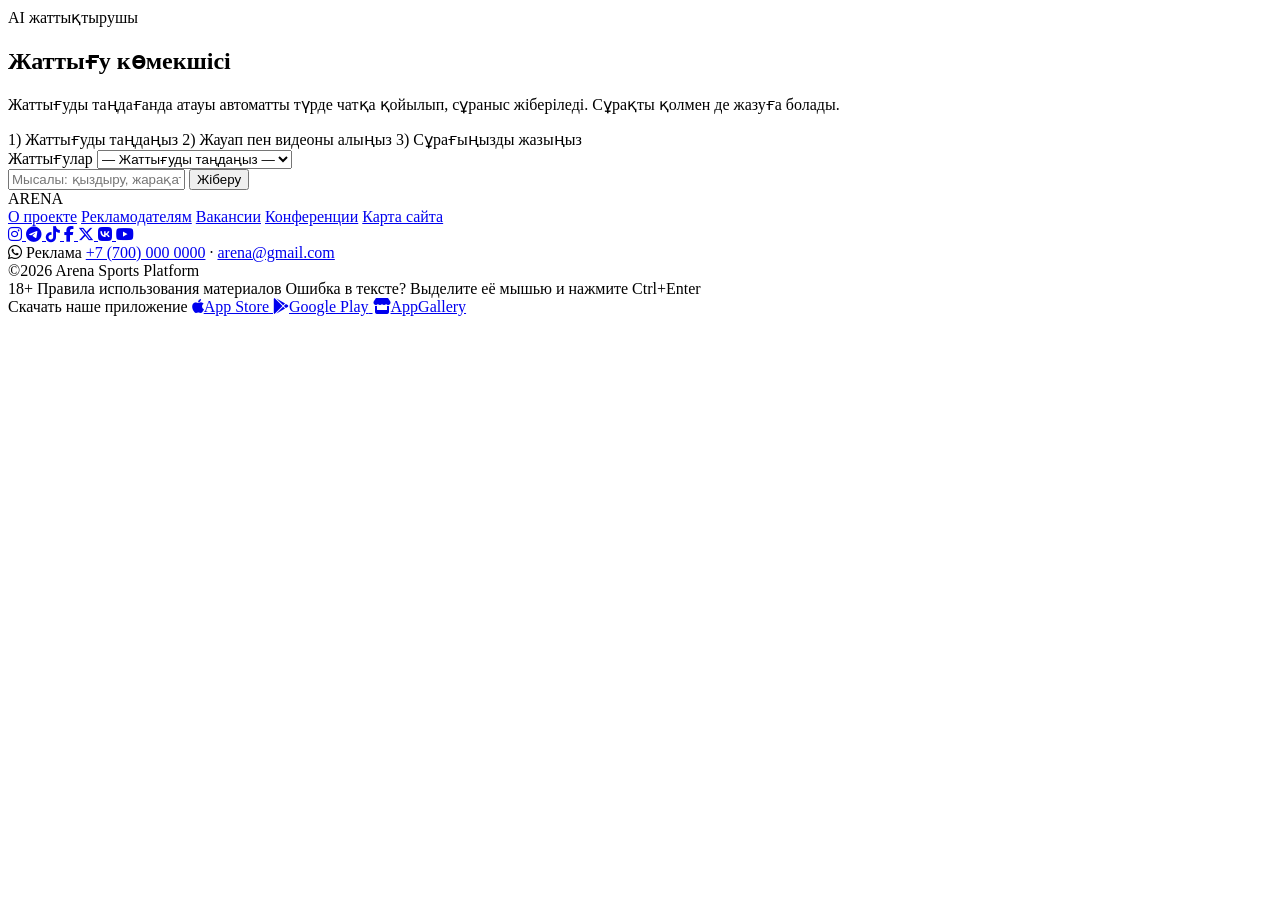
==== frontend/chatbot.html @ e99a17ac "Arena sports website" ====
<!DOCTYPE html>
<html lang="kk">
  <head>
    <meta charset="UTF-8" />
    <meta name="viewport" content="width=device-width, initial-scale=1" />
    <title>Чат-бот — Arena</title>
    <link rel="stylesheet" href="https://fonts.googleapis.com/css2?family=Bebas+Neue&family=Barlow:wght@400;500;600;700&display=swap" />
    <link rel="stylesheet" href="https://cdnjs.cloudflare.com/ajax/libs/font-awesome/6.5.1/css/all.min.css" />
    <link rel="stylesheet" href="/css/styles.css" />
  </head>
  <body data-active-nav="chatbot" class="arena-unified">
    <div id="nav-root"></div>

    <main class="wrap">
      <section class="page-shell">
        <div class="page-hero">
          <div class="hero-eyebrow-inline">AI жаттықтырушы</div>
          <h1 class="page-title">Жаттығу көмекшісі</h1>
          <p class="page-sub">
            Жаттығуды таңдағанда атауы автоматты түрде чатқа қойылып, сұраныс жіберіледі. Сұрақты қолмен де жазуға болады.
          </p>
        </div>
        <div class="chat-tips" aria-label="Чат-ботты пайдалану">
          <span>1) Жаттығуды таңдаңыз</span>
          <span>2) Жауап пен видеоны алыңыз</span>
          <span>3) Сұрағыңызды жазыңыз</span>
        </div>

        <div class="chat-layout">
          <div class="chat-panel">
            <div id="chat-log" class="chat-log" role="log" aria-live="polite"></div>
            <div class="exercise-picker">
              <label class="exercise-picker__label" for="exercise-select">Жаттығулар</label>
              <select id="exercise-select" class="exercise-picker__select">
                <option value="">— Жаттығуды таңдаңыз —</option>
              </select>
            </div>
            <form id="chat-form" class="chat-form" autocomplete="off">
              <input id="chat-input" type="text" name="message" placeholder="Мысалы: қыздыру, жарақат, спринт…" maxlength="2000" />
              <button class="btn" type="submit">Жіберу</button>
            </form>
          </div>

          <div id="video-host" class="video-card" hidden>
            <h3 id="video-heading">Бейне мысал</h3>
            <div class="video-wrap">
              <iframe id="video-frame" title="Видео на YouTube" allow="accelerometer; autoplay; clipboard-write; encrypted-media; gyroscope; picture-in-picture" allowfullscreen></iframe>
            </div>
            <p id="video-note"></p>
          </div>
        </div>
      </section>
    </main>

    <section class="arena-footer" aria-label="Төменгі мәзір">
      <div class="arena-footer__inner">
        <div class="arena-footer__top">
          <div>
            <div class="arena-footer__logo">ARE<span>NA</span></div>
            <nav class="arena-footer__nav" aria-label="Қосымша навигация">
              <a href="#">О проекте</a>
              <a href="#">Рекламодателям</a>
              <a href="#">Вакансии</a>
              <a href="#">Конференции</a>
              <a href="#">Карта сайта</a>
            </nav>
          </div>
          <div class="arena-footer__social" aria-label="Біз әлеуметтік желілерде">
            <a href="https://instagram.com" class="arena-footer__icon-btn arena-footer__icon-btn--ig" aria-label="Instagram" target="_blank" rel="noopener noreferrer">
              <i class="fab fa-instagram"></i>
            </a>
            <a href="https://t.me/arena_fitbot" class="arena-footer__icon-btn arena-footer__icon-btn--tg" aria-label="Telegram" target="_blank" rel="noopener noreferrer">
              <i class="fab fa-telegram"></i>
            </a>
            <a href="https://tiktok.com" class="arena-footer__icon-btn arena-footer__icon-btn--tt" aria-label="TikTok" target="_blank" rel="noopener noreferrer">
              <i class="fab fa-tiktok"></i>
            </a>
            <a href="https://facebook.com" class="arena-footer__icon-btn arena-footer__icon-btn--fb" aria-label="Facebook" target="_blank" rel="noopener noreferrer">
              <i class="fab fa-facebook-f"></i>
            </a>
            <a href="https://x.com" class="arena-footer__icon-btn arena-footer__icon-btn--tw" aria-label="Twitter / X" target="_blank" rel="noopener noreferrer">
              <i class="fab fa-x-twitter"></i>
            </a>
            <a href="https://vk.com" class="arena-footer__icon-btn arena-footer__icon-btn--vk" aria-label="VK" target="_blank" rel="noopener noreferrer">
              <i class="fab fa-vk"></i>
            </a>
            <a href="https://youtube.com" class="arena-footer__icon-btn arena-footer__icon-btn--yt" aria-label="YouTube" target="_blank" rel="noopener noreferrer">
              <i class="fab fa-youtube"></i>
            </a>
          </div>
        </div>

        <div class="arena-footer__contact-row">
          <div class="arena-footer__contact">
            <span class="arena-footer__contact-icon">
              <i class="fab fa-whatsapp"></i>
            </span>
            <span class="arena-footer__contact-label">Реклама</span>
            <a class="arena-footer__contact-phone" href="tel:+77000000000" target="_blank" rel="noopener noreferrer">+7 (700) 000 0000</a>
            <span class="arena-footer__contact-sep" aria-hidden="true">·</span>
            <a class="arena-footer__contact-email" href="mailto:arena@gmail.com" target="_blank" rel="noopener noreferrer">arena@gmail.com</a>
          </div>
        </div>

        <div class="arena-footer__divider"></div>

        <div class="arena-footer__bottom">
          <div class="arena-footer__bottom-left">©2026 Arena Sports Platform</div>
          <div class="arena-footer__bottom-center">
            <span class="arena-footer__age-badge">18+</span>
            <span>Правила использования материалов</span>
            <span>Ошибка в тексте? Выделите её мышью и нажмите Ctrl+Enter</span>
          </div>
          <div class="arena-footer__apps">
            <span class="arena-footer__apps-label">Скачать наше приложение</span>
            <a href="https://apps.apple.com/" class="arena-footer__store-btn" target="_blank" rel="noopener noreferrer">
              <i class="fab fa-apple"></i><span>App Store</span>
            </a>
            <a href="https://play.google.com/store" class="arena-footer__store-btn" target="_blank" rel="noopener noreferrer">
              <i class="fab fa-google-play"></i><span>Google Play</span>
            </a>
            <a href="https://appgallery.huawei.com/" class="arena-footer__store-btn" target="_blank" rel="noopener noreferrer">
              <i class="fas fa-store"></i><span>AppGallery</span>
            </a>
          </div>
        </div>
      </div>
    </section>

    <script src="/js/api.js"></script>
    <script src="/js/nav.js"></script>
    <script src="/js/arena-animations.js"></script>
    <script src="/js/chat.js"></script>
  </body>
</html>
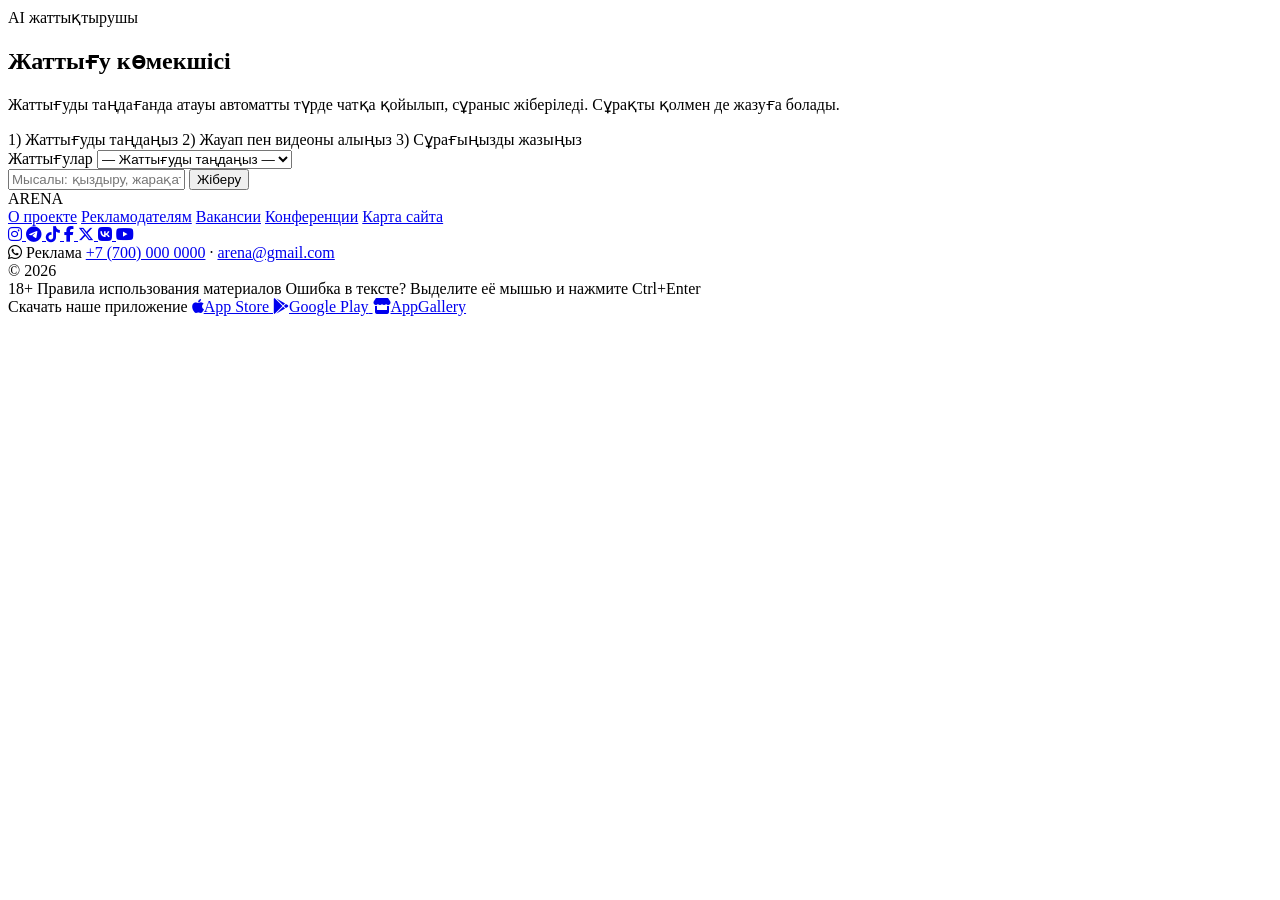
==== commit 08f591e7: "Footer updated with author info" ====
--- a/frontend/chatbot.html
+++ b/frontend/chatbot.html
@@ -105,7 +105,7 @@
         <div class="arena-footer__divider"></div>
 
         <div class="arena-footer__bottom">
-          <div class="arena-footer__bottom-left">©2026 Arena Sports Platform</div>
+          <div class="arena-footer__bottom-left">© 2026</div>
           <div class="arena-footer__bottom-center">
             <span class="arena-footer__age-badge">18+</span>
             <span>Правила использования материалов</span>
